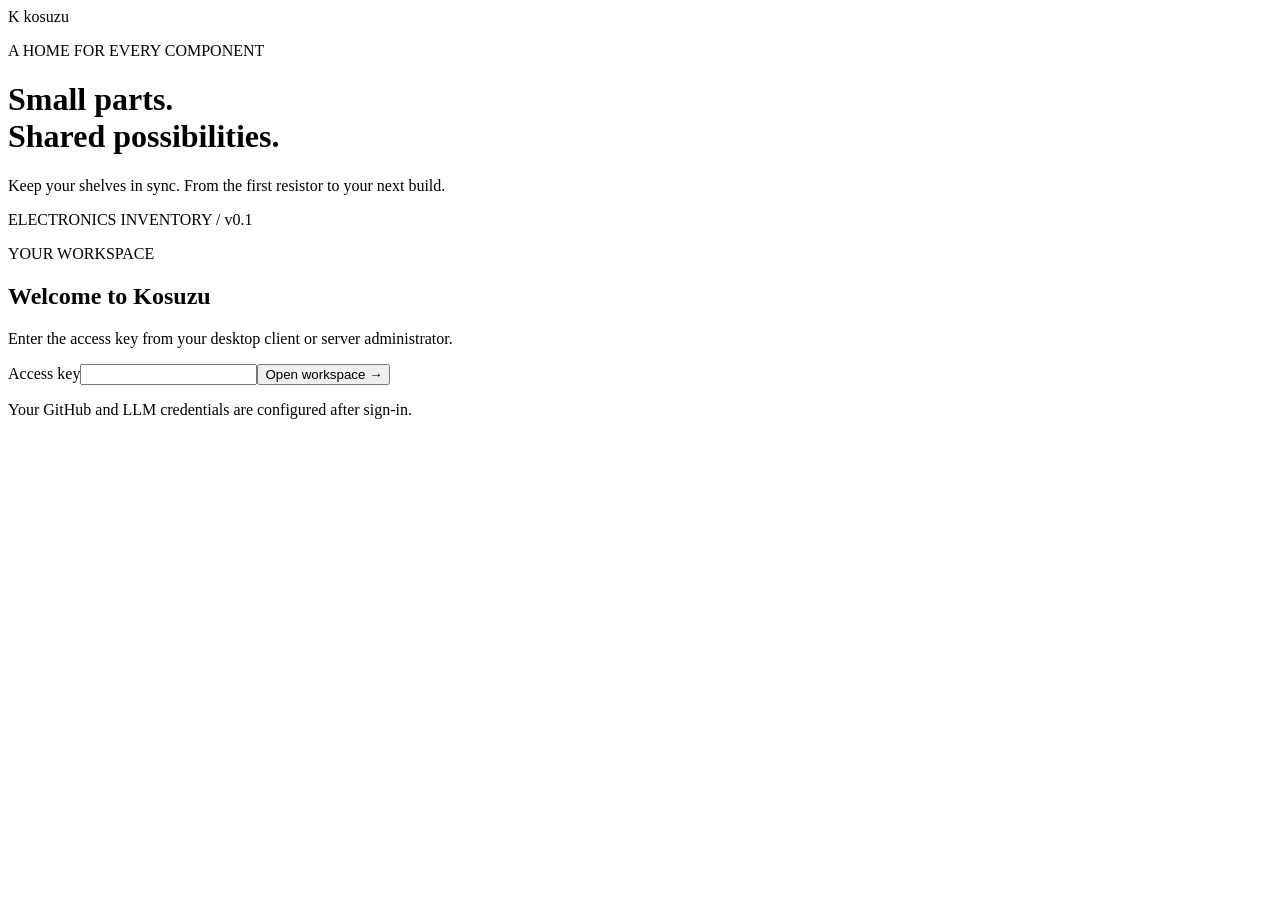
==== kosuzu/web/index.html @ 9a02d35f "Add responsive PWA client and transaction, importer, HTTP regression coverage" ====
<!doctype html>
<html lang="en">
<head>
  <meta charset="utf-8">
  <meta name="viewport" content="width=device-width, initial-scale=1, viewport-fit=cover">
  <meta name="theme-color" content="#153b36">
  <meta name="apple-mobile-web-app-capable" content="yes">
  <meta name="apple-mobile-web-app-title" content="Kosuzu">
  <link rel="manifest" href="/manifest.webmanifest">
  <link rel="icon" href="/icon.svg" type="image/svg+xml">
  <link rel="apple-touch-icon" href="/icon-192.png">
  <link rel="stylesheet" href="/style.css">
  <title>Kosuzu · Component inventory</title>
  <script src="/app.js" defer></script>
</head>
<body>
  <div id="login-view" class="login-shell">
    <div class="login-art"><div class="wordmark"><span class="logo">K</span> kosuzu</div><div><p class="eyebrow">A HOME FOR EVERY COMPONENT</p><h1>Small parts.<br>Shared possibilities.</h1><p>Keep your shelves in sync. From the first resistor to your next build.</p></div><span class="login-footer">ELECTRONICS INVENTORY / v0.1</span></div>
    <div class="login-form"><p class="eyebrow">YOUR WORKSPACE</p><h2>Welcome to Kosuzu</h2><p>Enter the access key from your desktop client or server administrator.</p><form id="login-form"><label>Access key<input id="access-key" type="password" autocomplete="current-password" required></label><button class="primary" type="submit">Open workspace <span aria-hidden="true">→</span></button></form><p id="login-error" class="error" role="alert"></p><p class="small">Your GitHub and LLM credentials are configured after sign-in.</p></div>
  </div>
  <div id="workspace" hidden>
    <aside class="sidebar"><a href="#inventory" class="wordmark"><span class="logo">K</span> kosuzu</a><p class="eyebrow">WORKSPACE</p><nav aria-label="Main navigation"><button data-view="inventory" class="nav active"><span aria-hidden="true">▦</span> Inventory</button><button data-view="import" class="nav"><span aria-hidden="true">＋</span> New component</button><button data-view="requests" class="nav"><span aria-hidden="true">⇄</span> My requests</button><button data-view="queue" id="queue-nav" class="nav"><span aria-hidden="true">⚑</span> Error queue <span id="queue-count" class="badge" hidden></span></button><button data-view="settings" class="nav"><span aria-hidden="true">⚙</span> Settings</button></nav><div class="sidebar-bottom"><span class="connection-dot"></span><span id="repo-label">Set up your database</span><button id="logout" class="text-button">Sign out</button></div></aside>
    <main><header class="topbar"><span id="breadcrumb">Workspace / Inventory</span><div><span id="mode-label" class="pill"></span><span id="offline-label" class="pill warning" hidden>Offline · cached inventory</span></div></header><div class="content"><div id="notice" class="notice" role="status" hidden></div><div id="global-error" class="error notice" role="alert" hidden></div><div id="queue-warning" class="notice warning" hidden></div>
      <section id="view-inventory" class="view"><div class="page-heading"><div><p class="eyebrow">THE PARTS THAT MAKE IT POSSIBLE</p><h1>Component inventory</h1><p>Everything on your shelves, in one shared place.</p></div><button class="primary" id="new-component">＋ New component</button></div><div class="stats"><div><span>COMPONENT TYPES</span><strong id="stat-types">—</strong></div><div><span>TOTAL PIECES</span><strong id="stat-pieces">—</strong></div><div><span>LOW STOCK <small>(&lt; 10)</small></span><strong id="stat-low">—</strong></div><div><span>DATABASE REVISION</span><strong id="stat-revision">—</strong></div></div><div class="panel"><div class="toolbar"><label class="search"><span aria-hidden="true">⌕</span><input id="search" type="search" placeholder="Search MPN, supplier code, description, location…" aria-label="Search inventory"></label><select id="category-filter" aria-label="Filter by category"><option value="">All categories</option></select><label class="inline"><input id="low-filter" type="checkbox"> Low stock</label><button id="refresh" class="secondary">↻ Refresh</button></div><div class="table-scroll"><table><thead><tr><th>Component</th><th>Package / category</th><th>Location</th><th>In stock</th><th></th></tr></thead><tbody id="inventory-rows"></tbody></table></div><div id="inventory-empty" class="empty"><span class="empty-symbol">▦</span><h3>Your next build starts here</h3><p>Connect a GitHub database in Settings, then import your first component.</p><button class="secondary" id="empty-settings">Set up workspace</button></div><div class="table-footer"><span id="result-count">0 components</span><span>Changes are applied when the server merges your request.</span></div></div></section>
      <section id="view-import" class="view" hidden><div class="page-heading"><div><p class="eyebrow">FROM DISTRIBUTOR TO DRAWER</p><h1>New component</h1><p>Retrieve a part, review its details, and give it a place on your shelf.</p></div></div><ol class="steps"><li class="active">1 <span>Find your part</span></li><li id="review-step">2 <span>Review & refine</span></li><li>3 <span>Submit request</span></li></ol><div class="panel form-panel"><form id="import-form"><h2>Find your part</h2><div class="form-grid"><label>Supplier<select id="supplier"></select></label><label>Supplier part number<input id="supplier-code" placeholder="e.g. C25804" required maxlength="120"></label></div><label>Exact product URL <span class="muted">(optional)</span><input id="product-url" type="url" placeholder="https://…"></label><p class="small">Use the distributor's shelf or bag code. Configure API credentials in Settings if its website blocks automated lookups.</p><button id="lookup-button" class="primary" type="submit">Retrieve & review with LLM <span aria-hidden="true">→</span></button></form></div><div id="review-panel" class="panel form-panel" hidden><div class="review-heading"><div><p class="eyebrow">CHECK BEFORE YOU SAVE</p><h2>Review the component</h2></div><img id="review-image" alt="Distributor product reference" hidden></div><div id="review-warnings" class="notice warning"></div><details><summary>Compare the original supplier data</summary><pre id="original-data"></pre></details><form id="review-form"><div class="form-grid"><label>Manufacturer<input id="part-manufacturer" required></label><label>Manufacturer part number<input id="part-mpn" required></label></div><label>Description<textarea id="part-description" rows="2" required></textarea></label><div class="form-grid"><label>Category<input id="part-category"></label><label>Package<input id="part-package"></label><label>Shelf / drawer location<input id="part-location" placeholder="e.g. A2 · Drawer 06"></label><label>Initial quantity<input id="part-quantity" type="number" min="1" max="1000000000" step="1" value="1" required></label></div><details><summary>Electrical attributes (JSON)</summary><label>Attribute names and values<textarea id="part-attributes" rows="6" spellcheck="false"></textarea></label></details><label>Note <span class="muted">(optional)</span><input id="part-note" maxlength="1000" placeholder="Purchase, project, or batch reference"></label><label class="inline confirm"><input id="part-confirmed" type="checkbox" required> I checked the manufacturer, MPN, and specifications. Save this reviewed information.</label><div class="actions"><button class="primary" type="submit">Submit component request →</button><button id="discard-review" class="secondary" type="button">Discard review</button><a id="source-link" target="_blank" rel="noopener noreferrer">View supplier source ↗</a></div></form></div></section>
      <section id="view-requests" class="view" hidden><div class="page-heading"><div><p class="eyebrow">YOUR CONTRIBUTIONS</p><h1>My requests</h1><p>Saved locally, submitted to GitHub, then applied by your server.</p></div><button id="retry-outbox" class="secondary">↻ Sync requests</button></div><div id="request-list" class="card-list"></div><p class="small">Queued requests retry automatically while this program runs. Requests for another database stay pinned to their original repository.</p></section>
      <section id="view-queue" class="view" hidden><div class="page-heading"><div><p class="eyebrow">KEEP THE SHELVES IN SYNC</p><h1>Error queue</h1><p>Unresolved requests stay here until they are fixed or rejected.</p></div><button id="sync-server" class="primary">↻ Run server sync</button></div><div id="sync-info" class="small"></div><div id="error-list" class="card-list"></div><p class="small">To fix a stock conflict, reject the failed request and submit a corrected quantity from Inventory. For credentials, connectivity, or branch rules, fix Settings or GitHub and retry.</p></section>
      <section id="view-settings" class="view" hidden><div class="page-heading"><div><p class="eyebrow">MAKE IT YOUR WORKSPACE</p><h1>Connections & settings</h1><p>Your keys stay in this program's private local state. They never enter the inventory repository.</p></div></div><form id="settings-form"><div id="database-settings" class="panel form-panel"><h2>GitHub database</h2><p>Create a separate GitHub repository with an initial commit. Invite collaborators with write access.</p><div class="form-grid"><label>Repository<input id="setting-repo" placeholder="owner/component-library"></label><label>Database branch<input id="setting-branch" value="main"></label></div><label id="server-token-label">Server GitHub token<input id="server-token" type="password" autocomplete="new-password" placeholder="Dedicated token · Contents and Pull requests: write"></label><label id="llm-hosts-label">Approved LLM hosts<input id="llm-hosts" placeholder="api.deepseek.com, api.openai.com"></label><div class="actions"><button id="initialize" class="secondary" type="button">Initialize database</button><span class="small">Save settings first. Existing inventory is preserved.</span></div></div><div class="panel form-panel"><h2>Your client connection</h2><p>Each person uses a dedicated GitHub token restricted to this database repository.</p><label>Client GitHub token<input id="client-token" type="password" autocomplete="new-password" placeholder="Contents and Pull requests: write"></label><p class="small">Blank credential fields keep saved keys. Sign out removes this browser profile's credentials; queued requests remain in local state.</p></div><div class="panel form-panel"><h2>LLM refinement</h2><p>Supplier data is sent to your chosen provider to normalize fields and flag inconsistencies.</p><div class="form-grid"><label>API base URL<input id="llm-url" type="url" value="https://api.deepseek.com"></label><label>Model<input id="llm-model" value="deepseek-chat" required></label></div><label>LLM API key<input id="llm-key" type="password" autocomplete="new-password"></label><p class="small">The base URL must use an approved HTTPS host. An LLM review can identify inconsistencies; use the datasheet to confirm specifications.</p></div><div class="panel form-panel"><h2>Supplier credentials</h2><p>LCSC uses its public product pages. Other distributors support API credentials or public pages where available.</p><div id="supplier-credentials"></div></div><div class="actions"><button class="primary" type="submit">Save settings</button><span id="settings-saved" class="small"></span></div></form></section>
    </div><footer class="main-footer">KOSUZU <span>Built for the things you build.</span><span>v0.1.0</span></footer></main>
  </div>
  <dialog id="stock-dialog"><form id="stock-form"><div class="dialog-heading"><h2>Adjust stock</h2><button id="close-stock" type="button" class="text-button" aria-label="Close">✕</button></div><p id="stock-part"></p><p id="stock-current" class="muted"></p><div class="form-grid"><label>Action<select id="stock-action"><option value="add">Add components</option><option value="remove">Remove components</option></select></label><label>Quantity<input id="stock-quantity" type="number" min="1" max="1000000000" step="1" value="1" required></label></div><label>Note<input id="stock-note" maxlength="1000" placeholder="e.g. Used 4 for sensor board"></label><p id="stock-error" class="error" role="alert"></p><button type="submit" class="primary">Submit stock request →</button><p class="small">Final stock is checked when your server applies the request.</p></form></dialog>
</body>
</html>
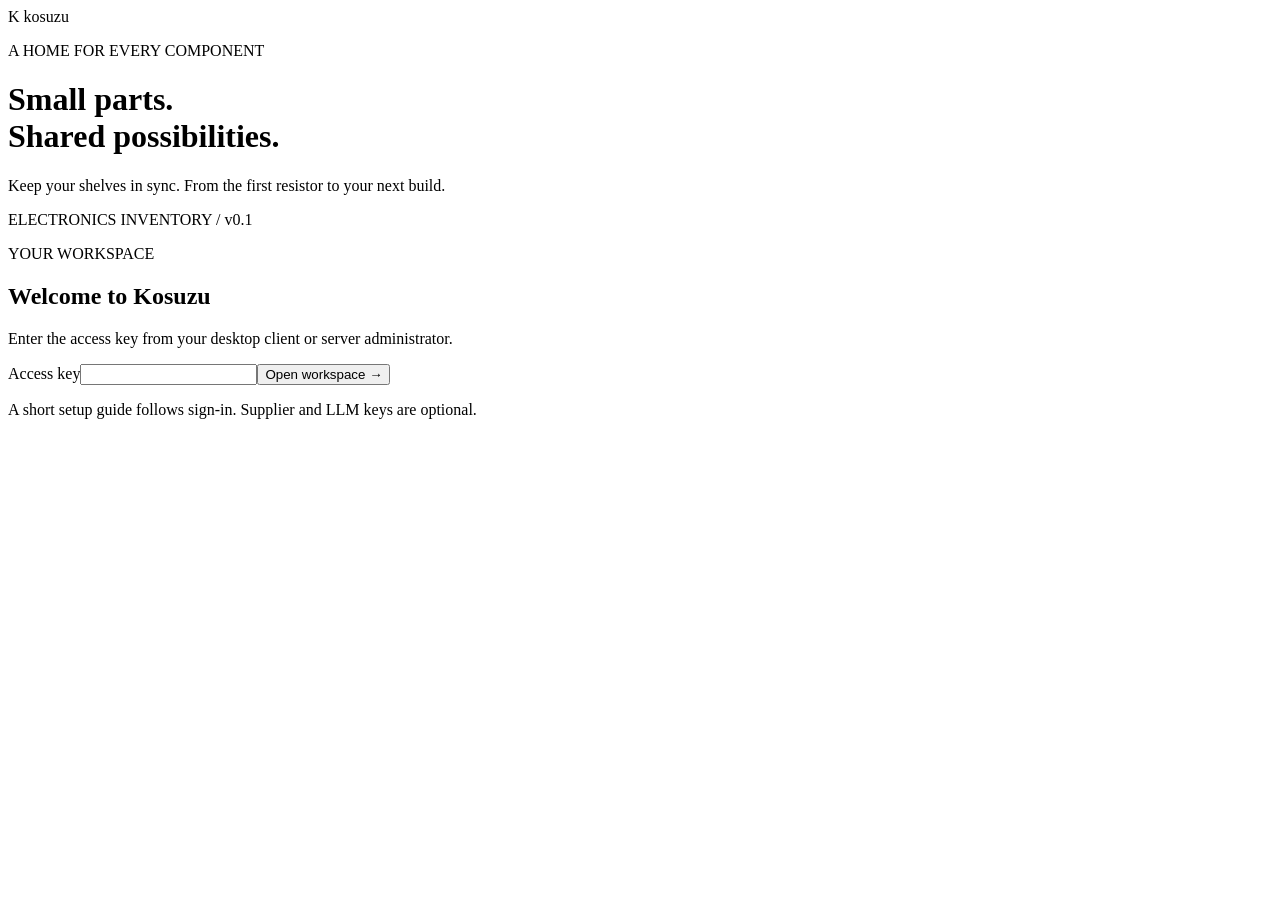
==== commit e0aadecd: "Guide onboarding and support optional supplier and LLM features" ====
--- a/kosuzu/web/index.html
+++ b/kosuzu/web/index.html
@@ -16,17 +16,17 @@
 <body>
   <div id="login-view" class="login-shell">
     <div class="login-art"><div class="wordmark"><span class="logo">K</span> kosuzu</div><div><p class="eyebrow">A HOME FOR EVERY COMPONENT</p><h1>Small parts.<br>Shared possibilities.</h1><p>Keep your shelves in sync. From the first resistor to your next build.</p></div><span class="login-footer">ELECTRONICS INVENTORY / v0.1</span></div>
-    <div class="login-form"><p class="eyebrow">YOUR WORKSPACE</p><h2>Welcome to Kosuzu</h2><p>Enter the access key from your desktop client or server administrator.</p><form id="login-form"><label>Access key<input id="access-key" type="password" autocomplete="current-password" required></label><button class="primary" type="submit">Open workspace <span aria-hidden="true">→</span></button></form><p id="login-error" class="error" role="alert"></p><p class="small">Your GitHub and LLM credentials are configured after sign-in.</p></div>
+    <div class="login-form"><p class="eyebrow">YOUR WORKSPACE</p><h2>Welcome to Kosuzu</h2><p>Enter the access key from your desktop client or server administrator.</p><form id="login-form"><label>Access key<input id="access-key" type="password" autocomplete="current-password" required></label><button class="primary" type="submit">Open workspace <span aria-hidden="true">→</span></button></form><p id="login-error" class="error" role="alert"></p><p class="small">A short setup guide follows sign-in. Supplier and LLM keys are optional.</p></div>
   </div>
   <div id="workspace" hidden>
     <aside class="sidebar"><a href="#inventory" class="wordmark"><span class="logo">K</span> kosuzu</a><p class="eyebrow">WORKSPACE</p><nav aria-label="Main navigation"><button data-view="inventory" class="nav active"><span aria-hidden="true">▦</span> Inventory</button><button data-view="import" class="nav"><span aria-hidden="true">＋</span> New component</button><button data-view="requests" class="nav"><span aria-hidden="true">⇄</span> My requests</button><button data-view="queue" id="queue-nav" class="nav"><span aria-hidden="true">⚑</span> Error queue <span id="queue-count" class="badge" hidden></span></button><button data-view="settings" class="nav"><span aria-hidden="true">⚙</span> Settings</button></nav><div class="sidebar-bottom"><span class="connection-dot"></span><span id="repo-label">Set up your database</span><button id="logout" class="text-button">Sign out</button></div></aside>
     <main><header class="topbar"><span id="breadcrumb">Workspace / Inventory</span><div><span id="mode-label" class="pill"></span><span id="offline-label" class="pill warning" hidden>Offline · cached inventory</span></div></header><div class="content"><div id="notice" class="notice" role="status" hidden></div><div id="global-error" class="error notice" role="alert" hidden></div><div id="queue-warning" class="notice warning" hidden></div>
       <section id="view-inventory" class="view"><div class="page-heading"><div><p class="eyebrow">THE PARTS THAT MAKE IT POSSIBLE</p><h1>Component inventory</h1><p>Everything on your shelves, in one shared place.</p></div><button class="primary" id="new-component">＋ New component</button></div><div class="stats"><div><span>COMPONENT TYPES</span><strong id="stat-types">—</strong></div><div><span>TOTAL PIECES</span><strong id="stat-pieces">—</strong></div><div><span>LOW STOCK <small>(&lt; 10)</small></span><strong id="stat-low">—</strong></div><div><span>DATABASE REVISION</span><strong id="stat-revision">—</strong></div></div><div class="panel"><div class="toolbar"><label class="search"><span aria-hidden="true">⌕</span><input id="search" type="search" placeholder="Search MPN, supplier code, description, location…" aria-label="Search inventory"></label><select id="category-filter" aria-label="Filter by category"><option value="">All categories</option></select><label class="inline"><input id="low-filter" type="checkbox"> Low stock</label><button id="refresh" class="secondary">↻ Refresh</button></div><div class="table-scroll"><table><thead><tr><th>Component</th><th>Package / category</th><th>Location</th><th>In stock</th><th></th></tr></thead><tbody id="inventory-rows"></tbody></table></div><div id="inventory-empty" class="empty"><span class="empty-symbol">▦</span><h3>Your next build starts here</h3><p>Connect a GitHub database in Settings, then import your first component.</p><button class="secondary" id="empty-settings">Set up workspace</button></div><div class="table-footer"><span id="result-count">0 components</span><span>Changes are applied when the server merges your request.</span></div></div></section>
-      <section id="view-import" class="view" hidden><div class="page-heading"><div><p class="eyebrow">FROM DISTRIBUTOR TO DRAWER</p><h1>New component</h1><p>Retrieve a part, review its details, and give it a place on your shelf.</p></div></div><ol class="steps"><li class="active">1 <span>Find your part</span></li><li id="review-step">2 <span>Review & refine</span></li><li>3 <span>Submit request</span></li></ol><div class="panel form-panel"><form id="import-form"><h2>Find your part</h2><div class="form-grid"><label>Supplier<select id="supplier"></select></label><label>Supplier part number<input id="supplier-code" placeholder="e.g. C25804" required maxlength="120"></label></div><label>Exact product URL <span class="muted">(optional)</span><input id="product-url" type="url" placeholder="https://…"></label><p class="small">Use the distributor's shelf or bag code. Configure API credentials in Settings if its website blocks automated lookups.</p><button id="lookup-button" class="primary" type="submit">Retrieve & review with LLM <span aria-hidden="true">→</span></button></form></div><div id="review-panel" class="panel form-panel" hidden><div class="review-heading"><div><p class="eyebrow">CHECK BEFORE YOU SAVE</p><h2>Review the component</h2></div><img id="review-image" alt="Distributor product reference" hidden></div><div id="review-warnings" class="notice warning"></div><details><summary>Compare the original supplier data</summary><pre id="original-data"></pre></details><form id="review-form"><div class="form-grid"><label>Manufacturer<input id="part-manufacturer" required></label><label>Manufacturer part number<input id="part-mpn" required></label></div><label>Description<textarea id="part-description" rows="2" required></textarea></label><div class="form-grid"><label>Category<input id="part-category"></label><label>Package<input id="part-package"></label><label>Shelf / drawer location<input id="part-location" placeholder="e.g. A2 · Drawer 06"></label><label>Initial quantity<input id="part-quantity" type="number" min="1" max="1000000000" step="1" value="1" required></label></div><details><summary>Electrical attributes (JSON)</summary><label>Attribute names and values<textarea id="part-attributes" rows="6" spellcheck="false"></textarea></label></details><label>Note <span class="muted">(optional)</span><input id="part-note" maxlength="1000" placeholder="Purchase, project, or batch reference"></label><label class="inline confirm"><input id="part-confirmed" type="checkbox" required> I checked the manufacturer, MPN, and specifications. Save this reviewed information.</label><div class="actions"><button class="primary" type="submit">Submit component request →</button><button id="discard-review" class="secondary" type="button">Discard review</button><a id="source-link" target="_blank" rel="noopener noreferrer">View supplier source ↗</a></div></form></div></section>
+      <section id="view-import" class="view" hidden><div class="page-heading"><div><p class="eyebrow">FROM DISTRIBUTOR TO DRAWER</p><h1>New component</h1><p>Retrieve a part, review its details, and give it a place on your shelf.</p></div></div><ol class="steps"><li class="active">1 <span>Find your part</span></li><li id="review-step">2 <span>Check the details</span></li><li>3 <span>Submit request</span></li></ol><div class="panel form-panel"><form id="import-form"><h2>Find your part</h2><div class="form-grid"><label>Import from<select id="supplier"></select></label><label id="supplier-code-label">Supplier part number<input id="supplier-code" placeholder="e.g. C25804" required maxlength="120"></label></div><label id="product-url-label">Exact product URL <span class="muted">(optional)</span><input id="product-url" type="url" placeholder="https://…"></label><div id="manual-fields" hidden><div class="form-grid"><label>Manufacturer<input id="manual-manufacturer" maxlength="2000"></label><label>Manufacturer part number<input id="manual-mpn" maxlength="120"></label></div><label>Description<textarea id="manual-description" rows="2" maxlength="2000"></textarea></label><label>Manufacturer datasheet URL <span class="muted">(optional)</span><input id="manual-datasheet" type="url" placeholder="https://…"></label></div><p id="import-mode-note" class="small"></p><button id="lookup-button" class="primary" type="submit">Retrieve & review with LLM <span aria-hidden="true">→</span></button></form></div><div id="review-panel" class="panel form-panel" hidden><div class="review-heading"><div><p class="eyebrow">CHECK BEFORE YOU SAVE</p><h2>Review the component</h2></div><img id="review-image" alt="Distributor product reference" hidden></div><div id="review-warnings" class="notice warning"></div><details><summary>Compare the original supplier data</summary><pre id="original-data"></pre></details><form id="review-form"><div class="form-grid"><label>Manufacturer<input id="part-manufacturer" required></label><label>Manufacturer part number<input id="part-mpn" required></label></div><label>Description<textarea id="part-description" rows="2" required></textarea></label><div class="form-grid"><label>Category<input id="part-category"></label><label>Package<input id="part-package"></label><label>Shelf / drawer location<input id="part-location" placeholder="e.g. A2 · Drawer 06"></label><label>Initial quantity<input id="part-quantity" type="number" min="1" max="1000000000" step="1" value="1" required></label></div><details><summary>Electrical attributes (JSON)</summary><label>Attribute names and values<textarea id="part-attributes" rows="6" spellcheck="false"></textarea></label></details><label>Note <span class="muted">(optional)</span><input id="part-note" maxlength="1000" placeholder="Purchase, project, or batch reference"></label><label class="inline confirm"><input id="part-confirmed" type="checkbox" required> I checked the manufacturer, MPN, and specifications. Save this reviewed information.</label><div class="actions"><button class="primary" type="submit">Submit component request →</button><button id="discard-review" class="secondary" type="button">Discard review</button><a id="source-link" target="_blank" rel="noopener noreferrer">View supplier source ↗</a></div></form></div></section>
       <section id="view-requests" class="view" hidden><div class="page-heading"><div><p class="eyebrow">YOUR CONTRIBUTIONS</p><h1>My requests</h1><p>Saved locally, submitted to GitHub, then applied by your server.</p></div><button id="retry-outbox" class="secondary">↻ Sync requests</button></div><div id="request-list" class="card-list"></div><p class="small">Queued requests retry automatically while this program runs. Requests for another database stay pinned to their original repository.</p></section>
       <section id="view-queue" class="view" hidden><div class="page-heading"><div><p class="eyebrow">KEEP THE SHELVES IN SYNC</p><h1>Error queue</h1><p>Unresolved requests stay here until they are fixed or rejected.</p></div><button id="sync-server" class="primary">↻ Run server sync</button></div><div id="sync-info" class="small"></div><div id="error-list" class="card-list"></div><p class="small">To fix a stock conflict, reject the failed request and submit a corrected quantity from Inventory. For credentials, connectivity, or branch rules, fix Settings or GitHub and retry.</p></section>
-      <section id="view-settings" class="view" hidden><div class="page-heading"><div><p class="eyebrow">MAKE IT YOUR WORKSPACE</p><h1>Connections & settings</h1><p>Your keys stay in this program's private local state. They never enter the inventory repository.</p></div></div><form id="settings-form"><div id="database-settings" class="panel form-panel"><h2>GitHub database</h2><p>Create a separate GitHub repository with an initial commit. Invite collaborators with write access.</p><div class="form-grid"><label>Repository<input id="setting-repo" placeholder="owner/component-library"></label><label>Database branch<input id="setting-branch" value="main"></label></div><label id="server-token-label">Server GitHub token<input id="server-token" type="password" autocomplete="new-password" placeholder="Dedicated token · Contents and Pull requests: write"></label><label id="llm-hosts-label">Approved LLM hosts<input id="llm-hosts" placeholder="api.deepseek.com, api.openai.com"></label><div class="actions"><button id="initialize" class="secondary" type="button">Initialize database</button><span class="small">Save settings first. Existing inventory is preserved.</span></div></div><div class="panel form-panel"><h2>Your client connection</h2><p>Each person uses a dedicated GitHub token restricted to this database repository.</p><label>Client GitHub token<input id="client-token" type="password" autocomplete="new-password" placeholder="Contents and Pull requests: write"></label><p class="small">Blank credential fields keep saved keys. Sign out removes this browser profile's credentials; queued requests remain in local state.</p></div><div class="panel form-panel"><h2>LLM refinement</h2><p>Supplier data is sent to your chosen provider to normalize fields and flag inconsistencies.</p><div class="form-grid"><label>API base URL<input id="llm-url" type="url" value="https://api.deepseek.com"></label><label>Model<input id="llm-model" value="deepseek-chat" required></label></div><label>LLM API key<input id="llm-key" type="password" autocomplete="new-password"></label><p class="small">The base URL must use an approved HTTPS host. An LLM review can identify inconsistencies; use the datasheet to confirm specifications.</p></div><div class="panel form-panel"><h2>Supplier credentials</h2><p>LCSC uses its public product pages. Other distributors support API credentials or public pages where available.</p><div id="supplier-credentials"></div></div><div class="actions"><button class="primary" type="submit">Save settings</button><span id="settings-saved" class="small"></span></div></form></section>
-    </div><footer class="main-footer">KOSUZU <span>Built for the things you build.</span><span>v0.1.0</span></footer></main>
+      <section id="view-settings" class="view" hidden><div class="page-heading"><div><p class="eyebrow">MAKE IT YOUR WORKSPACE</p><h1 id="settings-title">Connections & settings</h1><p>Your keys stay in this program's private local state. They never enter the inventory repository.</p></div></div><div id="setup-guide" class="setup-guide" hidden><ol id="setup-progress" class="setup-progress" aria-label="Setup progress"></ol><p id="setup-description"></p></div><button id="start-setup" class="secondary setup-launch" type="button">Open step-by-step setup</button><form id="settings-form" novalidate><div id="database-settings" data-setup-step="0" class="panel form-panel"><h2>Where your inventory lives</h2><p>Create a separate GitHub repository and invite collaborators. Kosuzu can initialize an empty repository for you. Already joining a workspace? Use the repository and branch your administrator gave you.</p><p class="small">Your access key signs you into Kosuzu. GitHub tokens let Kosuzu submit requests and update inventory.</p><div class="form-grid"><label>Repository<input id="setting-repo" placeholder="owner/component-library"></label><label>Database branch<input id="setting-branch" value="main"></label></div><label id="server-token-label">Server GitHub token<input id="server-token" type="password" autocomplete="new-password" placeholder="Contents, Pull requests, Commit statuses: write"></label><details id="llm-hosts-label"><summary>Advanced: approved LLM hosts</summary><label>HTTPS host names<input id="llm-hosts" placeholder="api.deepseek.com, api.openai.com"></label></details><div class="actions"><button id="initialize" class="secondary" type="button">Initialize database</button><span class="small">Save settings first. Existing inventory is preserved.</span></div></div><div data-setup-step="0" class="panel form-panel"><h2>Your client connection</h2><p id="shared-database" hidden></p><p>Use your own token restricted to the inventory repository: Contents and Pull requests read/write, Commit statuses read. The server needs its own token with those three permissions set to read/write.</p><p class="small"><a href="https://github.com/settings/personal-access-tokens/new" target="_blank" rel="noopener noreferrer">Create a fine-grained GitHub token ↗</a> · <a href="https://github.com/AL-255/kosuzu/blob/main/docs/setup.md" target="_blank" rel="noopener noreferrer">Detailed setup instructions ↗</a></p><label>Client GitHub token<input id="client-token" type="password" autocomplete="new-password" placeholder="Contents/Pull requests: write; Commit statuses: read"></label><p class="small">Blank credential fields keep saved keys. Sign out removes this browser profile's credentials; queued requests remain in local state.</p></div><div data-setup-step="2" class="panel form-panel"><h2>How you review a part</h2><p>You can check details yourself with no LLM key. If you enable LLM review, supplier data is sent to your provider to normalize fields and flag inconsistencies.</p><label class="feature-switch"><input id="llm-enabled" type="checkbox" role="switch"><span>Use LLM review <small>Optional · uses your provider’s API key</small></span></label><label id="llm-fallback-label" class="feature-switch"><input id="llm-fallback" type="checkbox" role="switch"><span>Fall back to manual review <small>Continue if the key is missing or the LLM request fails. You will see a review warning.</small></span></label><div id="llm-fields"><div class="form-grid"><label>API base URL<input id="llm-url" type="url" value="https://api.deepseek.com"></label><label>Model<input id="llm-model" value="deepseek-flash"></label></div><label>LLM API key<input id="llm-key" type="password" autocomplete="new-password"></label></div><p id="llm-status" class="small"></p><p class="small">Every path requires your confirmation. Use the manufacturer datasheet to check electrical specifications.</p></div><div data-setup-step="1" class="panel form-panel"><h2>Choose your suppliers</h2><p>No supplier keys yet? LCSC uses public pages. Other suppliers can try public pages, although some websites block lookups. Manual part entry is always available.</p><div id="supplier-credentials"></div></div><div data-setup-step="3" id="setup-ready" class="panel form-panel" hidden><h2>Ready for your first component</h2><div id="setup-summary"></div><p>Check the saved GitHub connection before finishing. If this is a new inventory repository, initialize it first; existing inventory is preserved.</p><div class="actions"><button id="setup-initialize" class="secondary" type="button">Initialize database</button><button id="check-connection" class="secondary" type="button">Check connection</button></div><p id="connection-result" class="small" role="status"></p><p class="small">Stock requests wait for the Linux server to apply them. Desktop clients do not merge requests.</p></div><div id="setup-actions" class="actions" hidden><button id="setup-back" class="secondary" type="button">Back</button><button id="setup-next" class="primary" type="button">Save & continue →</button><button id="setup-later" class="text-button" type="button">Continue setup later</button></div><div id="settings-actions" class="actions"><button class="primary" type="submit">Save settings</button><span id="settings-saved" class="small"></span></div></form></section>
+    </div><footer class="main-footer">KOSUZU <span>Built for the things you build.</span><span>v0.1.1</span></footer></main>
   </div>
   <dialog id="stock-dialog"><form id="stock-form"><div class="dialog-heading"><h2>Adjust stock</h2><button id="close-stock" type="button" class="text-button" aria-label="Close">✕</button></div><p id="stock-part"></p><p id="stock-current" class="muted"></p><div class="form-grid"><label>Action<select id="stock-action"><option value="add">Add components</option><option value="remove">Remove components</option></select></label><label>Quantity<input id="stock-quantity" type="number" min="1" max="1000000000" step="1" value="1" required></label></div><label>Note<input id="stock-note" maxlength="1000" placeholder="e.g. Used 4 for sensor board"></label><p id="stock-error" class="error" role="alert"></p><button type="submit" class="primary">Submit stock request →</button><p class="small">Final stock is checked when your server applies the request.</p></form></dialog>
 </body>
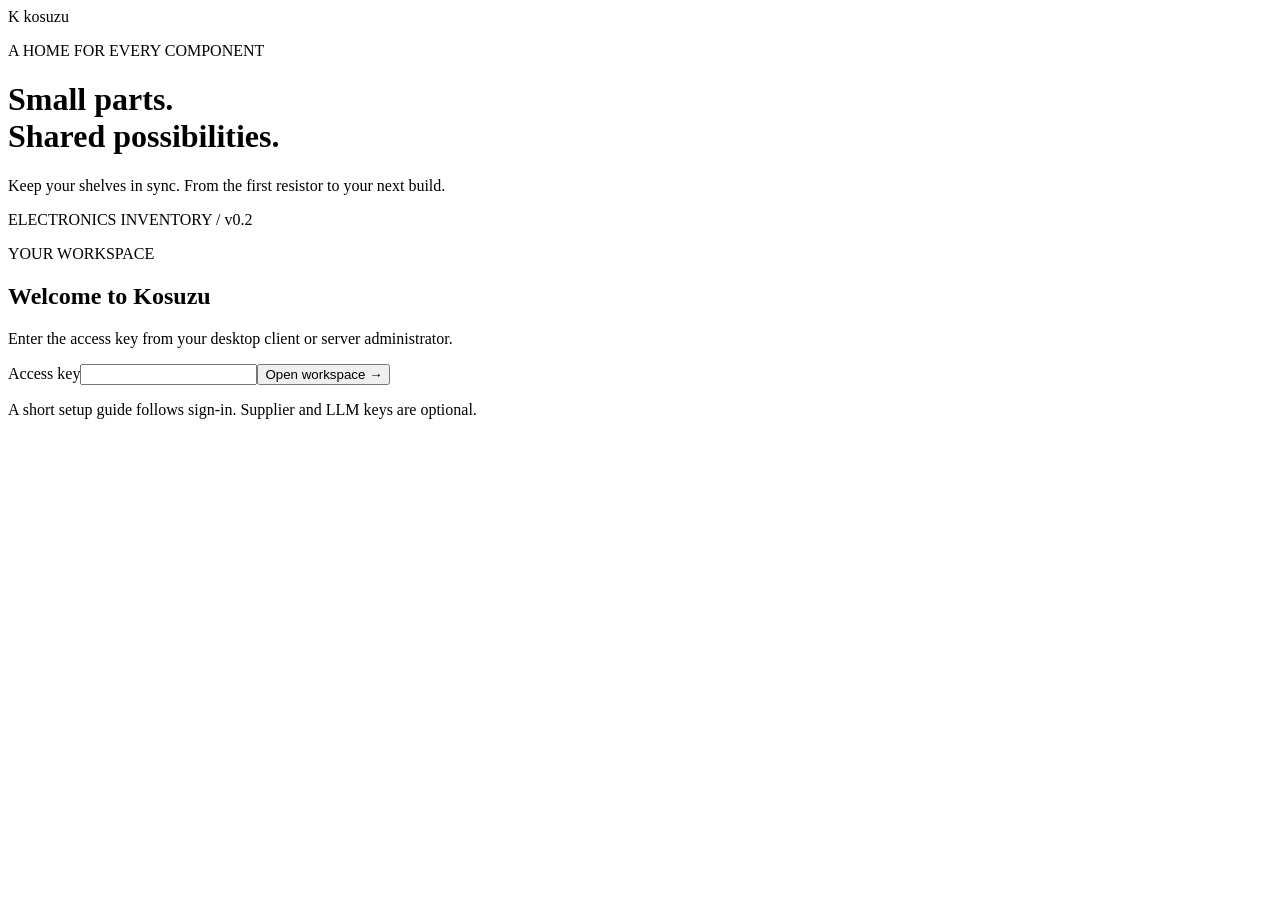
==== commit a823affa: "Track inventory stock by box and add Adafruit imports" ====
--- a/kosuzu/web/index.html
+++ b/kosuzu/web/index.html
@@ -15,19 +15,19 @@
 </head>
 <body>
   <div id="login-view" class="login-shell">
-    <div class="login-art"><div class="wordmark"><span class="logo">K</span> kosuzu</div><div><p class="eyebrow">A HOME FOR EVERY COMPONENT</p><h1>Small parts.<br>Shared possibilities.</h1><p>Keep your shelves in sync. From the first resistor to your next build.</p></div><span class="login-footer">ELECTRONICS INVENTORY / v0.1</span></div>
+    <div class="login-art"><div class="wordmark"><span class="logo">K</span> kosuzu</div><div><p class="eyebrow">A HOME FOR EVERY COMPONENT</p><h1>Small parts.<br>Shared possibilities.</h1><p>Keep your shelves in sync. From the first resistor to your next build.</p></div><span class="login-footer">ELECTRONICS INVENTORY / v0.2</span></div>
     <div class="login-form"><p class="eyebrow">YOUR WORKSPACE</p><h2>Welcome to Kosuzu</h2><p>Enter the access key from your desktop client or server administrator.</p><form id="login-form"><label>Access key<input id="access-key" type="password" autocomplete="current-password" required></label><button class="primary" type="submit">Open workspace <span aria-hidden="true">→</span></button></form><p id="login-error" class="error" role="alert"></p><p class="small">A short setup guide follows sign-in. Supplier and LLM keys are optional.</p></div>
   </div>
   <div id="workspace" hidden>
-    <aside class="sidebar"><a href="#inventory" class="wordmark"><span class="logo">K</span> kosuzu</a><p class="eyebrow">WORKSPACE</p><nav aria-label="Main navigation"><button data-view="inventory" class="nav active"><span aria-hidden="true">▦</span> Inventory</button><button data-view="import" class="nav"><span aria-hidden="true">＋</span> New component</button><button data-view="requests" class="nav"><span aria-hidden="true">⇄</span> My requests</button><button data-view="queue" id="queue-nav" class="nav"><span aria-hidden="true">⚑</span> Error queue <span id="queue-count" class="badge" hidden></span></button><button data-view="settings" class="nav"><span aria-hidden="true">⚙</span> Settings</button></nav><div class="sidebar-bottom"><span class="connection-dot"></span><span id="repo-label">Set up your database</span><button id="logout" class="text-button">Sign out</button></div></aside>
+    <aside class="sidebar"><a href="#inventory" class="wordmark"><span class="logo">K</span> kosuzu</a><p class="eyebrow">WORKSPACE</p><nav aria-label="Main navigation"><button data-view="inventory" class="nav active"><span aria-hidden="true">▦</span> Inventory</button><button data-view="boxes" class="nav"><span aria-hidden="true">▣</span> Boxes</button><button data-view="import" class="nav"><span aria-hidden="true">＋</span> New component</button><button data-view="requests" class="nav"><span aria-hidden="true">⇄</span> My requests</button><button data-view="queue" id="queue-nav" class="nav"><span aria-hidden="true">⚑</span> Error queue <span id="queue-count" class="badge" hidden></span></button><button data-view="settings" class="nav"><span aria-hidden="true">⚙</span> Settings</button></nav><div class="sidebar-bottom"><span class="connection-dot"></span><span id="repo-label">Set up your database</span><button id="logout" class="text-button">Sign out</button></div></aside>
     <main><header class="topbar"><span id="breadcrumb">Workspace / Inventory</span><div><span id="mode-label" class="pill"></span><span id="offline-label" class="pill warning" hidden>Offline · cached inventory</span></div></header><div class="content"><div id="notice" class="notice" role="status" hidden></div><div id="global-error" class="error notice" role="alert" hidden></div><div id="queue-warning" class="notice warning" hidden></div>
-      <section id="view-inventory" class="view"><div class="page-heading"><div><p class="eyebrow">THE PARTS THAT MAKE IT POSSIBLE</p><h1>Component inventory</h1><p>Everything on your shelves, in one shared place.</p></div><button class="primary" id="new-component">＋ New component</button></div><div class="stats"><div><span>COMPONENT TYPES</span><strong id="stat-types">—</strong></div><div><span>TOTAL PIECES</span><strong id="stat-pieces">—</strong></div><div><span>LOW STOCK <small>(&lt; 10)</small></span><strong id="stat-low">—</strong></div><div><span>DATABASE REVISION</span><strong id="stat-revision">—</strong></div></div><div class="panel"><div class="toolbar"><label class="search"><span aria-hidden="true">⌕</span><input id="search" type="search" placeholder="Search MPN, supplier code, description, location…" aria-label="Search inventory"></label><select id="category-filter" aria-label="Filter by category"><option value="">All categories</option></select><label class="inline"><input id="low-filter" type="checkbox"> Low stock</label><button id="refresh" class="secondary">↻ Refresh</button></div><div class="table-scroll"><table><thead><tr><th>Component</th><th>Package / category</th><th>Location</th><th>In stock</th><th></th></tr></thead><tbody id="inventory-rows"></tbody></table></div><div id="inventory-empty" class="empty"><span class="empty-symbol">▦</span><h3>Your next build starts here</h3><p>Connect a GitHub database in Settings, then import your first component.</p><button class="secondary" id="empty-settings">Set up workspace</button></div><div class="table-footer"><span id="result-count">0 components</span><span>Changes are applied when the server merges your request.</span></div></div></section>
-      <section id="view-import" class="view" hidden><div class="page-heading"><div><p class="eyebrow">FROM DISTRIBUTOR TO DRAWER</p><h1>New component</h1><p>Retrieve a part, review its details, and give it a place on your shelf.</p></div></div><ol class="steps"><li class="active">1 <span>Find your part</span></li><li id="review-step">2 <span>Check the details</span></li><li>3 <span>Submit request</span></li></ol><div class="panel form-panel"><form id="import-form"><h2>Find your part</h2><div class="form-grid"><label>Import from<select id="supplier"></select></label><label id="supplier-code-label">Supplier part number<input id="supplier-code" placeholder="e.g. C25804" required maxlength="120"></label></div><label id="product-url-label">Exact product URL <span class="muted">(optional)</span><input id="product-url" type="url" placeholder="https://…"></label><div id="manual-fields" hidden><div class="form-grid"><label>Manufacturer<input id="manual-manufacturer" maxlength="2000"></label><label>Manufacturer part number<input id="manual-mpn" maxlength="120"></label></div><label>Description<textarea id="manual-description" rows="2" maxlength="2000"></textarea></label><label>Manufacturer datasheet URL <span class="muted">(optional)</span><input id="manual-datasheet" type="url" placeholder="https://…"></label></div><p id="import-mode-note" class="small"></p><button id="lookup-button" class="primary" type="submit">Retrieve & review with LLM <span aria-hidden="true">→</span></button></form></div><div id="review-panel" class="panel form-panel" hidden><div class="review-heading"><div><p class="eyebrow">CHECK BEFORE YOU SAVE</p><h2>Review the component</h2></div><img id="review-image" alt="Distributor product reference" hidden></div><div id="review-warnings" class="notice warning"></div><details><summary>Compare the original supplier data</summary><pre id="original-data"></pre></details><form id="review-form"><div class="form-grid"><label>Manufacturer<input id="part-manufacturer" required></label><label>Manufacturer part number<input id="part-mpn" required></label></div><label>Description<textarea id="part-description" rows="2" required></textarea></label><div class="form-grid"><label>Category<input id="part-category"></label><label>Package<input id="part-package"></label><label>Shelf / drawer location<input id="part-location" placeholder="e.g. A2 · Drawer 06"></label><label>Initial quantity<input id="part-quantity" type="number" min="1" max="1000000000" step="1" value="1" required></label></div><details><summary>Electrical attributes (JSON)</summary><label>Attribute names and values<textarea id="part-attributes" rows="6" spellcheck="false"></textarea></label></details><label>Note <span class="muted">(optional)</span><input id="part-note" maxlength="1000" placeholder="Purchase, project, or batch reference"></label><label class="inline confirm"><input id="part-confirmed" type="checkbox" required> I checked the manufacturer, MPN, and specifications. Save this reviewed information.</label><div class="actions"><button class="primary" type="submit">Submit component request →</button><button id="discard-review" class="secondary" type="button">Discard review</button><a id="source-link" target="_blank" rel="noopener noreferrer">View supplier source ↗</a></div></form></div></section>
+      <section id="view-inventory" class="view"><div class="page-heading"><div><p class="eyebrow">THE PARTS THAT MAKE IT POSSIBLE</p><h1>Component inventory</h1><p>Everything on your shelves, in one shared place.</p></div><button class="primary" id="new-component">＋ New component</button></div><div class="stats"><div><span>COMPONENT TYPES</span><strong id="stat-types">—</strong></div><div><span>TOTAL PIECES</span><strong id="stat-pieces">—</strong></div><div><span>LOW STOCK <small>(&lt; 10)</small></span><strong id="stat-low">—</strong></div><div><span>DATABASE REVISION</span><strong id="stat-revision">—</strong></div></div><div class="panel"><div class="toolbar"><label class="search"><span aria-hidden="true">⌕</span><input id="search" type="search" placeholder="Search MPN, supplier code, description, location…" aria-label="Search inventory"></label><select id="category-filter" aria-label="Filter by category"><option value="">All categories</option></select><select id="box-filter" aria-label="Filter by box"><option value="">All boxes</option></select><label class="inline"><input id="low-filter" type="checkbox"> Low stock</label><button id="refresh" class="secondary">↻ Refresh</button></div><div class="table-scroll"><table><thead><tr><th>Component</th><th>Package / category</th><th>Boxes / location</th><th>In stock</th><th></th></tr></thead><tbody id="inventory-rows"></tbody></table></div><div id="inventory-empty" class="empty"><span class="empty-symbol">▦</span><h3>Your next build starts here</h3><p>Connect a GitHub database in Settings, then import your first component.</p><button class="secondary" id="empty-settings">Set up workspace</button></div><div class="table-footer"><span id="result-count">0 components</span><span>Changes are applied when the server merges your request.</span></div></div></section>
+      <section id="view-boxes" class="view" hidden><div class="page-heading"><div><p class="eyebrow">A PLACE FOR EVERY PART</p><h1>Boxes</h1><p>Give each box a name, picture and description. Parts can have stock in several boxes.</p></div><div class="actions"><button id="refresh-boxes" class="secondary">↻ Refresh</button><button id="new-box" class="primary">＋ New box</button></div></div><div id="box-list" class="box-grid"></div><p class="small">Box changes go through GitHub requests. Once a new box is applied by the server, it is available when adding or moving stock. Existing stock starts in Unboxed.</p></section><section id="view-import" class="view" hidden><div class="page-heading"><div><p class="eyebrow">FROM DISTRIBUTOR TO DRAWER</p><h1>New component</h1><p>Retrieve a part, review its details, and give it a place on your shelf.</p></div></div><ol class="steps"><li class="active">1 <span>Find your part</span></li><li id="review-step">2 <span>Check the details</span></li><li>3 <span>Submit request</span></li></ol><div class="panel form-panel"><form id="import-form"><h2>Find your part</h2><div class="form-grid"><label>Import from<select id="supplier"></select></label><label id="supplier-code-label">Supplier part number<input id="supplier-code" placeholder="e.g. C25804" required maxlength="120"></label></div><label id="product-url-label">Exact product URL <span class="muted">(optional)</span><input id="product-url" type="url" placeholder="https://…"></label><div id="manual-fields" hidden><div class="form-grid"><label>Manufacturer<input id="manual-manufacturer" maxlength="2000"></label><label>Manufacturer part number<input id="manual-mpn" maxlength="120"></label></div><label>Description<textarea id="manual-description" rows="2" maxlength="2000"></textarea></label><label>Manufacturer datasheet URL <span class="muted">(optional)</span><input id="manual-datasheet" type="url" placeholder="https://…"></label></div><p id="import-mode-note" class="small"></p><button id="lookup-button" class="primary" type="submit">Retrieve & review with LLM <span aria-hidden="true">→</span></button></form></div><div id="review-panel" class="panel form-panel" hidden><div class="review-heading"><div><p class="eyebrow">CHECK BEFORE YOU SAVE</p><h2>Review the component</h2></div><img id="review-image" alt="Distributor product reference" hidden></div><div id="review-warnings" class="notice warning"></div><details><summary>Compare the original supplier data</summary><pre id="original-data"></pre></details><form id="review-form"><div class="form-grid"><label>Manufacturer<input id="part-manufacturer" required></label><label>Manufacturer part number<input id="part-mpn" required></label></div><label>Description<textarea id="part-description" rows="2" required></textarea></label><div class="form-grid"><label>Category<input id="part-category"></label><label>Package<input id="part-package"></label><label>Location note<input id="part-location" placeholder="e.g. A2 · Drawer 06"></label><label>Initial box<select id="part-box"></select></label><label>Initial quantity<input id="part-quantity" type="number" min="1" max="1000000000" step="1" value="1" required></label></div><details><summary>Electrical attributes (JSON)</summary><label>Attribute names and values<textarea id="part-attributes" rows="6" spellcheck="false"></textarea></label></details><label>Note <span class="muted">(optional)</span><input id="part-note" maxlength="1000" placeholder="Purchase, project, or batch reference"></label><label class="inline confirm"><input id="part-confirmed" type="checkbox" required> I checked the manufacturer, MPN, and specifications. Save this reviewed information.</label><div class="actions"><button class="primary" type="submit">Submit component request →</button><button id="discard-review" class="secondary" type="button">Discard review</button><a id="source-link" target="_blank" rel="noopener noreferrer">View supplier source ↗</a></div></form></div></section>
       <section id="view-requests" class="view" hidden><div class="page-heading"><div><p class="eyebrow">YOUR CONTRIBUTIONS</p><h1>My requests</h1><p>Saved locally, submitted to GitHub, then applied by your server.</p></div><button id="retry-outbox" class="secondary">↻ Sync requests</button></div><div id="request-list" class="card-list"></div><p class="small">Queued requests retry automatically while this program runs. Requests for another database stay pinned to their original repository.</p></section>
       <section id="view-queue" class="view" hidden><div class="page-heading"><div><p class="eyebrow">KEEP THE SHELVES IN SYNC</p><h1>Error queue</h1><p>Unresolved requests stay here until they are fixed or rejected.</p></div><button id="sync-server" class="primary">↻ Run server sync</button></div><div id="sync-info" class="small"></div><div id="error-list" class="card-list"></div><p class="small">To fix a stock conflict, reject the failed request and submit a corrected quantity from Inventory. For credentials, connectivity, or branch rules, fix Settings or GitHub and retry.</p></section>
-      <section id="view-settings" class="view" hidden><div class="page-heading"><div><p class="eyebrow">MAKE IT YOUR WORKSPACE</p><h1 id="settings-title">Connections & settings</h1><p>Your keys stay in this program's private local state. They never enter the inventory repository.</p></div></div><div id="setup-guide" class="setup-guide" hidden><ol id="setup-progress" class="setup-progress" aria-label="Setup progress"></ol><p id="setup-description"></p></div><button id="start-setup" class="secondary setup-launch" type="button">Open step-by-step setup</button><form id="settings-form" novalidate><div id="database-settings" data-setup-step="0" class="panel form-panel"><h2>Where your inventory lives</h2><p>Create a separate GitHub repository and invite collaborators. Kosuzu can initialize an empty repository for you. Already joining a workspace? Use the repository and branch your administrator gave you.</p><p class="small">Your access key signs you into Kosuzu. GitHub tokens let Kosuzu submit requests and update inventory.</p><div class="form-grid"><label>Repository<input id="setting-repo" placeholder="owner/component-library"></label><label>Database branch<input id="setting-branch" value="main"></label></div><label id="server-token-label">Server GitHub token<input id="server-token" type="password" autocomplete="new-password" placeholder="Contents, Pull requests, Commit statuses: write"></label><details id="llm-hosts-label"><summary>Advanced: approved LLM hosts</summary><label>HTTPS host names<input id="llm-hosts" placeholder="api.deepseek.com, api.openai.com"></label></details><div class="actions"><button id="initialize" class="secondary" type="button">Initialize database</button><span class="small">Save settings first. Existing inventory is preserved.</span></div></div><div data-setup-step="0" class="panel form-panel"><h2>Your client connection</h2><p id="shared-database" hidden></p><p>Use your own token restricted to the inventory repository: Contents and Pull requests read/write, Commit statuses read. The server needs its own token with those three permissions set to read/write.</p><p class="small"><a href="https://github.com/settings/personal-access-tokens/new" target="_blank" rel="noopener noreferrer">Create a fine-grained GitHub token ↗</a> · <a href="https://github.com/AL-255/kosuzu/blob/main/docs/setup.md" target="_blank" rel="noopener noreferrer">Detailed setup instructions ↗</a></p><label>Client GitHub token<input id="client-token" type="password" autocomplete="new-password" placeholder="Contents/Pull requests: write; Commit statuses: read"></label><p class="small">Blank credential fields keep saved keys. Sign out removes this browser profile's credentials; queued requests remain in local state.</p></div><div data-setup-step="2" class="panel form-panel"><h2>How you review a part</h2><p>You can check details yourself with no LLM key. If you enable LLM review, supplier data is sent to your provider to normalize fields and flag inconsistencies.</p><label class="feature-switch"><input id="llm-enabled" type="checkbox" role="switch"><span>Use LLM review <small>Optional · uses your provider’s API key</small></span></label><label id="llm-fallback-label" class="feature-switch"><input id="llm-fallback" type="checkbox" role="switch"><span>Fall back to manual review <small>Continue if the key is missing or the LLM request fails. You will see a review warning.</small></span></label><div id="llm-fields"><div class="form-grid"><label>API base URL<input id="llm-url" type="url" value="https://api.deepseek.com"></label><label>Model<input id="llm-model" value="deepseek-flash"></label></div><label>LLM API key<input id="llm-key" type="password" autocomplete="new-password"></label></div><p id="llm-status" class="small"></p><p class="small">Every path requires your confirmation. Use the manufacturer datasheet to check electrical specifications.</p></div><div data-setup-step="1" class="panel form-panel"><h2>Choose your suppliers</h2><p>No supplier keys yet? LCSC uses public pages. Other suppliers can try public pages, although some websites block lookups. Manual part entry is always available.</p><div id="supplier-credentials"></div></div><div data-setup-step="3" id="setup-ready" class="panel form-panel" hidden><h2>Ready for your first component</h2><div id="setup-summary"></div><p>Check the saved GitHub connection before finishing. If this is a new inventory repository, initialize it first; existing inventory is preserved.</p><div class="actions"><button id="setup-initialize" class="secondary" type="button">Initialize database</button><button id="check-connection" class="secondary" type="button">Check connection</button></div><p id="connection-result" class="small" role="status"></p><p class="small">Stock requests wait for the Linux server to apply them. Desktop clients do not merge requests.</p></div><div id="setup-actions" class="actions" hidden><button id="setup-back" class="secondary" type="button">Back</button><button id="setup-next" class="primary" type="button">Save & continue →</button><button id="setup-later" class="text-button" type="button">Continue setup later</button></div><div id="settings-actions" class="actions"><button class="primary" type="submit">Save settings</button><span id="settings-saved" class="small"></span></div></form></section>
-    </div><footer class="main-footer">KOSUZU <span>Built for the things you build.</span><span>v0.1.1</span></footer></main>
+      <section id="view-settings" class="view" hidden><div class="page-heading"><div><p class="eyebrow">MAKE IT YOUR WORKSPACE</p><h1 id="settings-title">Connections & settings</h1><p>Your keys stay in this program's private local state. They never enter the inventory repository.</p></div></div><div id="setup-guide" class="setup-guide" hidden><ol id="setup-progress" class="setup-progress" aria-label="Setup progress"></ol><p id="setup-description"></p></div><button id="start-setup" class="secondary setup-launch" type="button">Open step-by-step setup</button><form id="settings-form" novalidate><div id="database-settings" data-setup-step="0" class="panel form-panel"><h2>Where your inventory lives</h2><p>Create a separate GitHub repository and invite collaborators. Kosuzu can initialize an empty repository for you. Already joining a workspace? Use the repository and branch your administrator gave you.</p><p class="small">Your access key signs you into Kosuzu. GitHub tokens let Kosuzu submit requests and update inventory.</p><div class="form-grid"><label>Repository<input id="setting-repo" placeholder="owner/component-library"></label><label>Database branch<input id="setting-branch" value="main"></label></div><label id="server-token-label">Server GitHub token<input id="server-token" type="password" autocomplete="new-password" placeholder="Contents, Pull requests, Commit statuses: write"></label><details id="llm-hosts-label"><summary>Advanced: approved LLM hosts</summary><label>HTTPS host names<input id="llm-hosts" placeholder="api.deepseek.com, api.openai.com"></label></details><div class="actions"><button id="initialize" class="secondary" type="button">Initialize database</button><span class="small">Save settings first. Existing inventory is preserved.</span></div></div><div data-setup-step="0" class="panel form-panel"><h2>Your client connection</h2><p id="shared-database" hidden></p><p>Use your own token restricted to the inventory repository: Contents and Pull requests read/write, Commit statuses read. The server needs its own token with those three permissions set to read/write.</p><p class="small"><a href="https://github.com/settings/personal-access-tokens/new" target="_blank" rel="noopener noreferrer">Create a fine-grained GitHub token ↗</a> · <a href="https://github.com/AL-255/kosuzu/blob/main/docs/setup.md" target="_blank" rel="noopener noreferrer">Detailed setup instructions ↗</a></p><label>Client GitHub token<input id="client-token" type="password" autocomplete="new-password" placeholder="Contents/Pull requests: write; Commit statuses: read"></label><p class="small">Blank credential fields keep saved keys. Sign out removes this browser profile's credentials; queued requests remain in local state.</p></div><div data-setup-step="2" class="panel form-panel"><h2>How you review a part</h2><p>You can check details yourself with no LLM key. If you enable LLM review, supplier data is sent to your provider to normalize fields and flag inconsistencies.</p><label class="feature-switch"><input id="llm-enabled" type="checkbox" role="switch"><span>Use LLM review <small>Optional · uses your provider’s API key</small></span></label><label id="llm-fallback-label" class="feature-switch"><input id="llm-fallback" type="checkbox" role="switch"><span>Fall back to manual review <small>Continue if the key is missing or the LLM request fails. You will see a review warning.</small></span></label><div id="llm-fields"><div class="form-grid"><label>API base URL<input id="llm-url" type="url" value="https://api.deepseek.com"></label><label>Model<input id="llm-model" value="deepseek-flash"></label></div><label>LLM API key<input id="llm-key" type="password" autocomplete="new-password"></label></div><p id="llm-status" class="small"></p><p class="small">Every path requires your confirmation. Use the manufacturer datasheet to check electrical specifications.</p></div><div data-setup-step="1" class="panel form-panel"><h2>Choose your suppliers</h2><p>No supplier keys yet? LCSC and Adafruit use public pages. Other suppliers can try public pages, although some websites block lookups. Manual part entry is always available.</p><div id="supplier-credentials"></div></div><div data-setup-step="3" id="setup-ready" class="panel form-panel" hidden><h2>Ready for your first component</h2><div id="setup-summary"></div><p>Check the saved GitHub connection before finishing. If this is a new inventory repository, initialize it first; existing inventory is preserved.</p><div class="actions"><button id="setup-initialize" class="secondary" type="button">Initialize database</button><button id="check-connection" class="secondary" type="button">Check connection</button></div><p id="connection-result" class="small" role="status"></p><p class="small">Stock requests wait for the Linux server to apply them. Desktop clients do not merge requests.</p></div><div id="setup-actions" class="actions" hidden><button id="setup-back" class="secondary" type="button">Back</button><button id="setup-next" class="primary" type="button">Save & continue →</button><button id="setup-later" class="text-button" type="button">Continue setup later</button></div><div id="settings-actions" class="actions"><button class="primary" type="submit">Save settings</button><span id="settings-saved" class="small"></span></div></form></section>
+    </div><footer class="main-footer">KOSUZU <span>Built for the things you build.</span><span>v0.2.0</span></footer></main>
   </div>
-  <dialog id="stock-dialog"><form id="stock-form"><div class="dialog-heading"><h2>Adjust stock</h2><button id="close-stock" type="button" class="text-button" aria-label="Close">✕</button></div><p id="stock-part"></p><p id="stock-current" class="muted"></p><div class="form-grid"><label>Action<select id="stock-action"><option value="add">Add components</option><option value="remove">Remove components</option></select></label><label>Quantity<input id="stock-quantity" type="number" min="1" max="1000000000" step="1" value="1" required></label></div><label>Note<input id="stock-note" maxlength="1000" placeholder="e.g. Used 4 for sensor board"></label><p id="stock-error" class="error" role="alert"></p><button type="submit" class="primary">Submit stock request →</button><p class="small">Final stock is checked when your server applies the request.</p></form></dialog>
-</body>
+  <dialog id="stock-dialog"><form id="stock-form"><div class="dialog-heading"><h2>Adjust stock</h2><button id="close-stock" type="button" class="text-button" aria-label="Close">✕</button></div><p id="stock-part"></p><p id="stock-current" class="muted"></p><div class="form-grid"><label>Action<select id="stock-action"><option value="add">Add components</option><option value="remove">Remove components</option><option value="transfer">Move between boxes</option></select></label><label>Quantity<input id="stock-quantity" type="number" min="1" max="1000000000" step="1" value="1" required></label></div><p id="stock-box-prompt" class="notice warning" hidden></p><div class="form-grid"><label><span id="stock-box-label">Box</span><select id="stock-box" required></select></label><label id="stock-to-label" hidden>Destination box<select id="stock-to-box"></select></label></div><label>Note<input id="stock-note" maxlength="1000" placeholder="e.g. Used 4 for sensor board"></label><p id="stock-error" class="error" role="alert"></p><button type="submit" class="primary">Submit stock request →</button><p class="small">Final stock is checked when your server applies the request.</p></form></dialog>
+<dialog id="box-dialog"><form id="box-form"><div class="dialog-heading"><h2 id="box-dialog-title">New box</h2><button id="close-box" type="button" class="text-button" aria-label="Close box form">✕</button></div><label>Name<input id="box-name" required maxlength="120" placeholder="e.g. BOXA · Resistors"></label><label>Picture URL <span class="muted">(optional)</span><input id="box-image" type="url" placeholder="https://…"></label><label>Description<textarea id="box-description" rows="3" maxlength="2000" placeholder="Shelf, drawer, or contents"></textarea></label><p id="box-error" class="error" role="alert"></p><button class="primary" type="submit">Submit box request →</button><p class="small">Your server applies this request just like a stock change.</p></form></dialog></body>
 </html>
